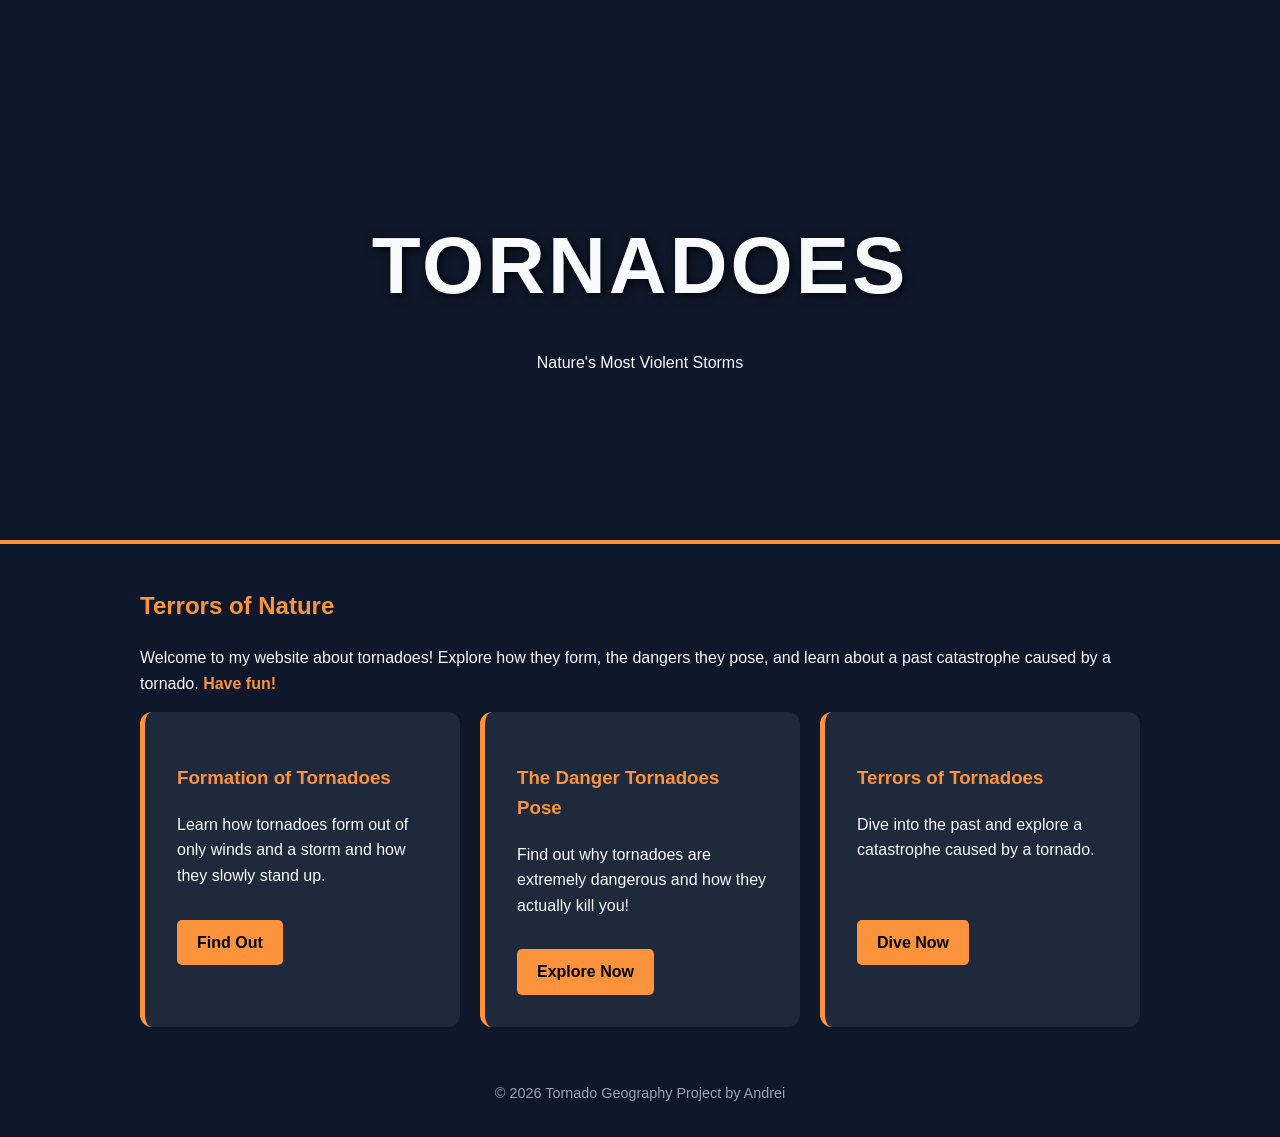
==== index.html @ 0444dbed "Added Files via Upload All files uploaded" ====
<!DOCTYPE html>
<html lang="en">
<head>
    <meta charset="UTF-8">
    <meta name="viewport" content="width=device-width, initial-scale=1.0">
    <title>Tornadoes - Windy Terrors</title>
    <link rel="stylesheet" href="style.css">
</head>
<body>

    <header>
        <h1>Tornadoes</h1>
        <p>Nature's Most Violent Storms</p>
    </header>

    <div class="container">
        <section>
            <h2>Terrors of Nature</h2>
            <p>Welcome to my website about tornadoes! Explore how they form, the dangers they pose, and learn about a past catastrophe caused by a tornado. <strong>Have fun!</strong></p>
            
        </section>

        <div class="grid">
            <div class="card">
                <h3>Formation of Tornadoes</h3>
                <p>Learn how tornadoes form out of only winds and a storm and how they slowly stand up.</p>
                <a href="Formation.html" class="btn">Find Out</a>
            </div>
            <div class="card">
                <h3>The Danger Tornadoes Pose</h3>
                <p>Find out why tornadoes are extremely dangerous and how they actually kill you!</p>

                <a href="Danger.html" class="btn">Explore Now</a>
            </div>
	
            <div class="card">
                <h3>Terrors of Tornadoes</h3>
                <p>Dive into the past and explore a catastrophe caused by a tornado. </p>
<br>
                <a href="Catastrophe.html" class="btn">Dive Now</a>
            </div>
        </div>
    </div>

    <footer>
        &copy; 2026 Tornado Geography Project by Andrei
    </footer>

</body>
</html>
---- style.css ----
html {
  scroll-behavior: smooth;
}

:root {
  --bg-color: #0f172a;
  --card-bg: #1e293b;
  --accent: #fb923c;
  --text-main: #f8fafc;
  --text-muted: #94a3b8;
}

body {
  font-family: 'Segoe UI', Tahoma, Geneva, Verdana, sans-serif;
  background-color: var(--bg-color);
  color: var(--text-main);
  line-height: 1.6;
  margin: 0;
  padding: 0;
}

header {
  background: linear-gradient(rgba(15, 23, 42, 0.7), rgba(15, 23, 42, 0.7)),
              url('https://images.unsplash.com/photo-1527482797697-87c5f0427f75?auto=format&fit=crop&w=1200&q=80'); /* Stormy placeholder */
  background-size: cover;
  background-position: center;
  height: 60vh;
  display: flex;
  flex-direction: column;
  justify-content: center;
  align-items: center;
  text-align: center;
  border-bottom: 4px solid var(--accent);
}

header h1 {
  font-size: 5rem;
  margin-bottom: 0.2rem;
  text-transform: uppercase;
  letter-spacing: 3px;
  text-shadow: 2px 2px 10px rgba(0,0,0,0.8);
}

.container {
  max-width: 1000px;
  margin: 1rem auto;
  padding: 7px;
}

.grid {
  display: grid;
  grid-template-columns: repeat(auto-fit, minmax(300px, 1fr));
  gap: 20px;
}

.card {
  background: var(--card-bg);
  padding: 2rem;
  border-radius: 12px;
  border-left: 5px solid var(--accent);
  transition: transform 0.3s ease;
}

.card:hover {
  transform: translateY(-10px);
}

h2 {
  color: var(--accent);
}

.btn {
  display: inline-block;
  background: var(--accent);
  color: #000;
  padding: 10px 20px;
  text-decoration: none;
  font-weight: bold;
  border-radius: 5px;
  margin-top: 15px;
}

footer {
  text-align: center;
  padding: 2rem;
  color: var(--text-muted);
  font-size: 0.9rem;
}

ul, ol {
  padding-left: 40px;
}

li {
  margin-bottom: 10px;
  color: white;
  transition: transform 0.3s ease, color 0.3s ease;
}

li:hover {
  transform: translateY(-2px);
  color: #fb923c;
}


ul {
  list-style-type: square;
}

ul::marker {
  color: var(--accent);
}

img {
  max-width: 100%;    
  height: auto;        
  border-radius: 8px;  
  border: 1px solid #334155; 
  box-shadow: 0 4px 15px rgba(0, 0, 0, 0.5);
  paddin-left: 20 px;
  margin-left: -40px; 
  transition: border 0.3s ease, transform 0.3s ease, box-shadow 0.3s ease;
}

img:hover {
  border: 2px solid #fb923c; 
  transform: scale(1.02);
  box-shadow: 0 8px 25px rgba(251, 146, 60, 0.3); 
}

.storm-link {
  color: #fb923c;         
  text-decoration: none;   
  font-weight: bold;
  padding: 5px 10px;
  border-radius: 4px;
  background: rgba(251, 146, 60, 0.1); 
  transition: all 0.3s ease; 
  border-bottom: 2px solid transparent;
}

.storm-link:hover {
  background: rgba(251, 146, 60, 0.2);
  color: #fff;             
  border-bottom: 2px solid #fb923c; 
  letter-spacing: 1px;     
}

.btn-home {
  display: inline-flex;
  align-items: center;
  padding: 10px 20px;
  background-color: transparent;
  color: var(--text-main);
  border: 1px solid var(--text-muted);
  text-decoration: none;
  border-radius: 4px;
  transition: all 0.3s ease;
}

.btn-home:hover {
  border-color: var(--accent);
  color: var(--accent);
  background: rgba(251, 146, 60, 0.05);
}

.sources-section {
  margin-top: 50px;
  padding: 20px;
  background: rgba(30, 41, 59, 0.5); 
  border-top: 2px solid #334155;
  border-radius: 8px;
}

.sources-header {
  font-size: 1.2rem;
  color: var(--accent); 
  margin-bottom: 15px;
  text-transform: uppercase;
  letter-spacing: 1px;
}

.source-item {
  font-size: 0.85rem;
  color: #94a3b8; 
  margin-bottom: 8px;
  list-style-type: none; 
  line-height: 1.4;
}

.source-item a {
  color: #fb923c;
  text-decoration: underline;
}

.source-item a:hover {
  color: #fff;
}

strong {
 color: #fb923c;
}

.storm-video {
  width: 100%;           
  max-width: 800px;
  max-height: 400px;      
  display: block;        
  margin: 20px auto;     
  border-radius: 12px;
  border: 2px solid #334155;
  box-shadow: 0 10px 30px rgba(0, 0, 0, 0.6);
  transition: transform 0.3s ease;
}

.storm-video:hover {
  border-color: #fb923c; 
  transform: scale(1.01);
}

.video-container {
  max-width: 800px;
  margin: 30px auto; 
  text-align: center;
}

.video-caption {
  margin-top: 10px;
  font-size: 0.9rem;
  color: #94a3b8;    
  font-style: italic;
  line-height: 1.4;
}

.video-caption::before {
  content: "VIDEO: ";
  color: #fb923c;
  font-weight: bold;
  font-style: normal;
}

h3 {
 color: #fb923c;
}
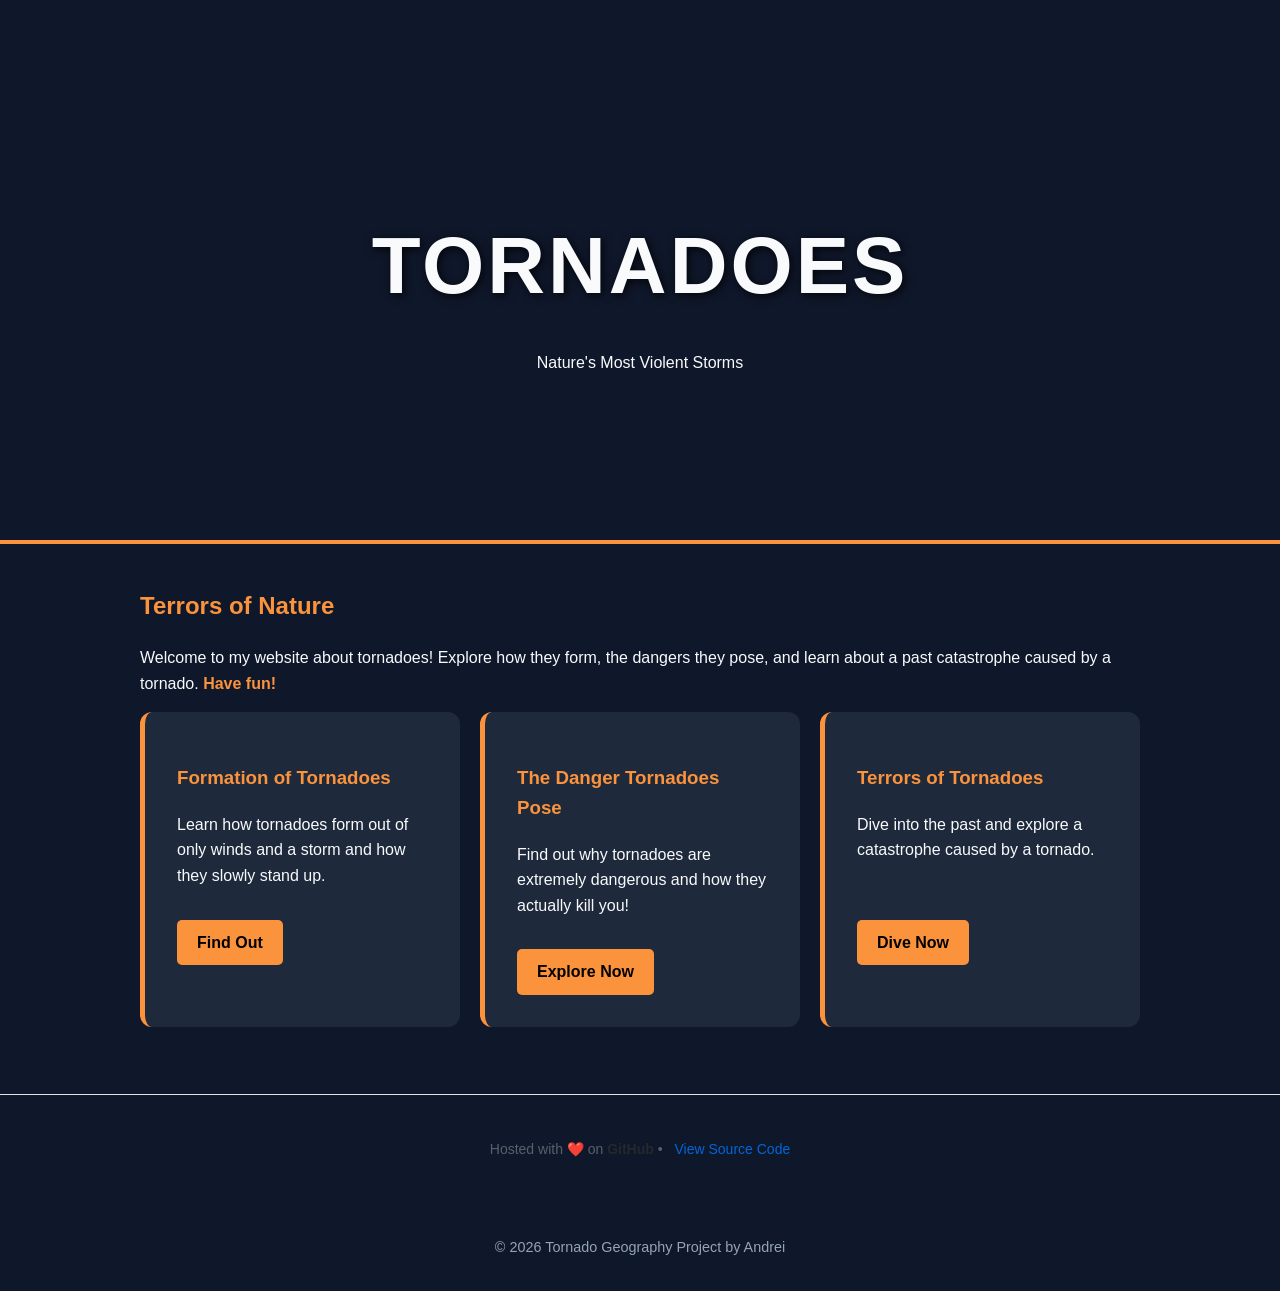
==== commit 7e53984a: "Update footer with GitHub hosting and source links Added GitHub links to the footer for project visi" ====
--- a/index.html
+++ b/index.html
@@ -42,9 +42,20 @@
         </div>
     </div>
 
+	<footer class="site-footer">
+    <p>
+        Hosted with ❤️ on 
+        <a href="https://github.com/CheckerAndu/tornadoes/releases" class="github-link" target="_blank">GitHub</a> 
+        • 
+        <a href="https://github.com/CheckerAndu/tornadoes" class="source-link" target="_blank">
+            View Source Code
+        </a>
+    </p>
+</footer>
+
     <footer>
         &copy; 2026 Tornado Geography Project by Andrei
     </footer>
 
 </body>
-</html>+</html>
--- a/style.css
+++ b/style.css
@@ -241,4 +241,40 @@
 
 h3 {
  color: #fb923c;
-}+}
+
+.site-footer {
+    text-align: center;
+    margin-top: 60px;
+    padding: 30px 10px;
+    font-family: 'Segoe UI', Tahoma, Geneva, Verdana, sans-serif;
+    color: #586069; 
+    border-top: 1px solid #e1e4e8;
+}
+
+.site-footer p {
+    font-size: 14px;
+    line-height: 1.5;
+}
+
+.github-link {
+    color: #24292f;
+    font-weight: 600;
+    text-decoration: none;
+    transition: color 0.2s ease;
+}
+
+.github-link:hover {
+    color: #0969da; 
+    text-decoration: underline;
+}
+
+.source-link {
+    color: #0366d6;
+    text-decoration: none;
+    margin-left: 8px;
+}
+
+.source-link:hover {
+    text-decoration: underline;
+}
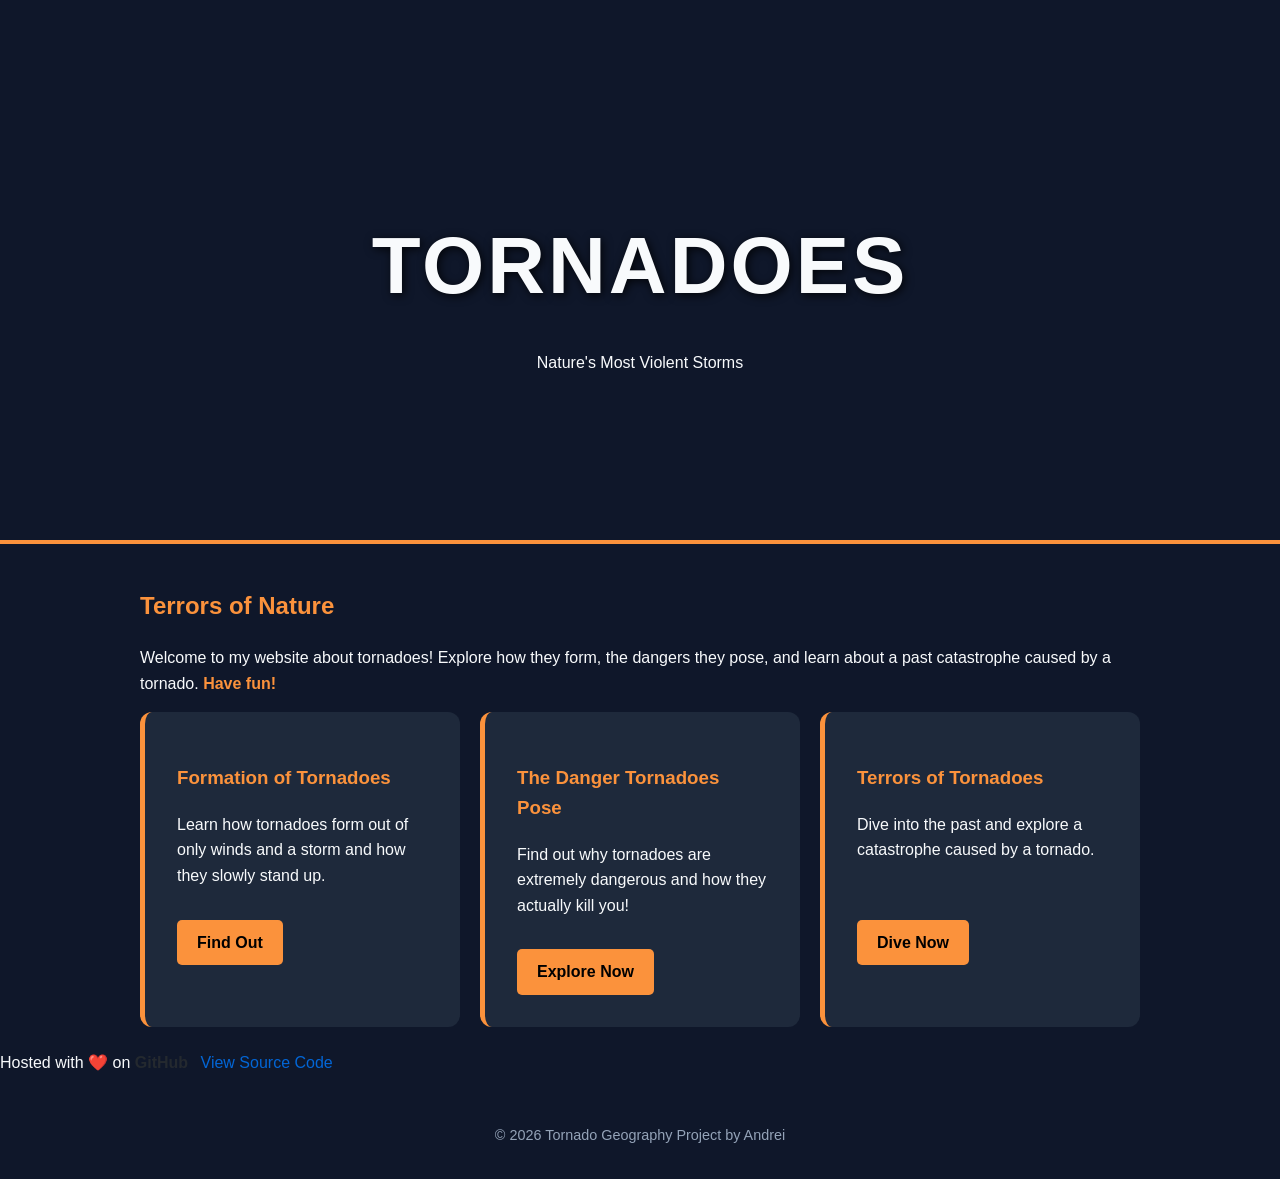
==== commit dc609282: "Edited Github reference in HTML" ====
--- a/index.html
+++ b/index.html
@@ -42,11 +42,10 @@
         </div>
     </div>
 
-	<footer class="site-footer">
     <p>
         Hosted with ❤️ on 
         <a href="https://github.com/CheckerAndu/tornadoes/releases" class="github-link" target="_blank">GitHub</a> 
-        • 
+        
         <a href="https://github.com/CheckerAndu/tornadoes" class="source-link" target="_blank">
             View Source Code
         </a>
--- a/style.css
+++ b/style.css
@@ -243,15 +243,6 @@
  color: #fb923c;
 }
 
-.site-footer {
-    text-align: center;
-    margin-top: 60px;
-    padding: 30px 10px;
-    font-family: 'Segoe UI', Tahoma, Geneva, Verdana, sans-serif;
-    color: #586069; 
-    border-top: 1px solid #e1e4e8;
-}
-
 .site-footer p {
     font-size: 14px;
     line-height: 1.5;
@@ -265,7 +256,7 @@
 }
 
 .github-link:hover {
-    color: #0969da; 
+    color: #fb923c; 
     text-decoration: underline;
 }
 
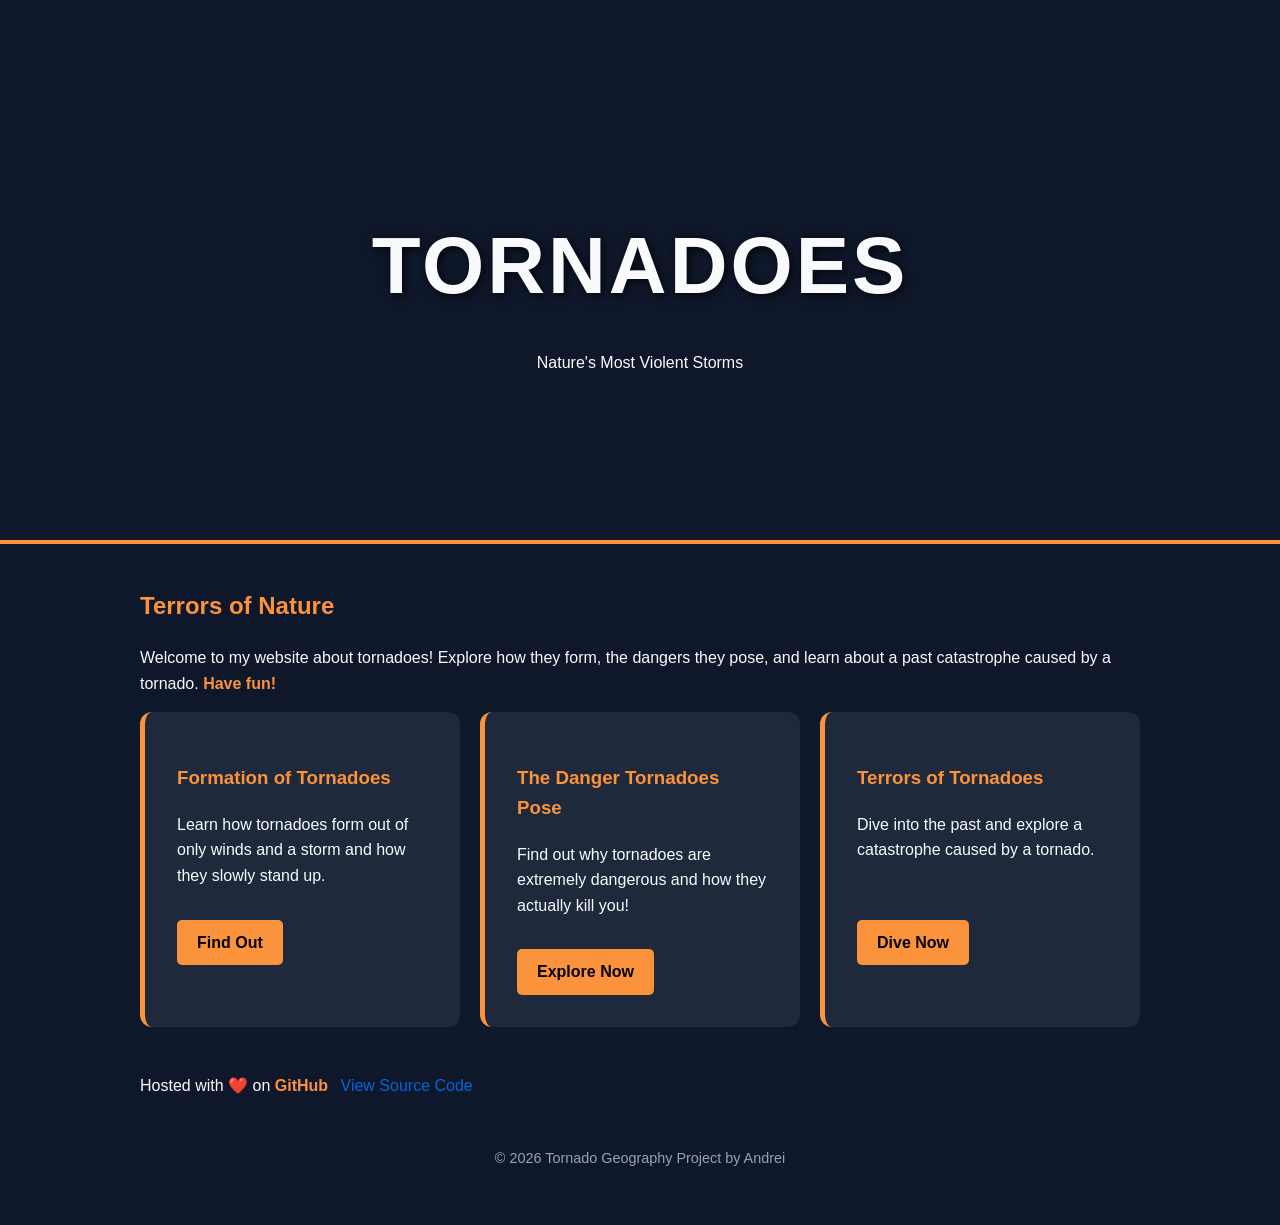
==== commit 53183ea5: "Fix HTML formatting and structure" ====
--- a/index.html
+++ b/index.html
@@ -41,7 +41,8 @@
             </div>
         </div>
     </div>
-
+	
+<div class="container">
     <p>
         Hosted with ❤️ on 
         <a href="https://github.com/CheckerAndu/tornadoes/releases" class="github-link" target="_blank">GitHub</a> 
--- a/style.css
+++ b/style.css
@@ -249,14 +249,14 @@
 }
 
 .github-link {
-    color: #24292f;
+    color: #fb923c;
     font-weight: 600;
     text-decoration: none;
     transition: color 0.2s ease;
 }
 
 .github-link:hover {
-    color: #fb923c; 
+    color: blue; 
     text-decoration: underline;
 }
 
